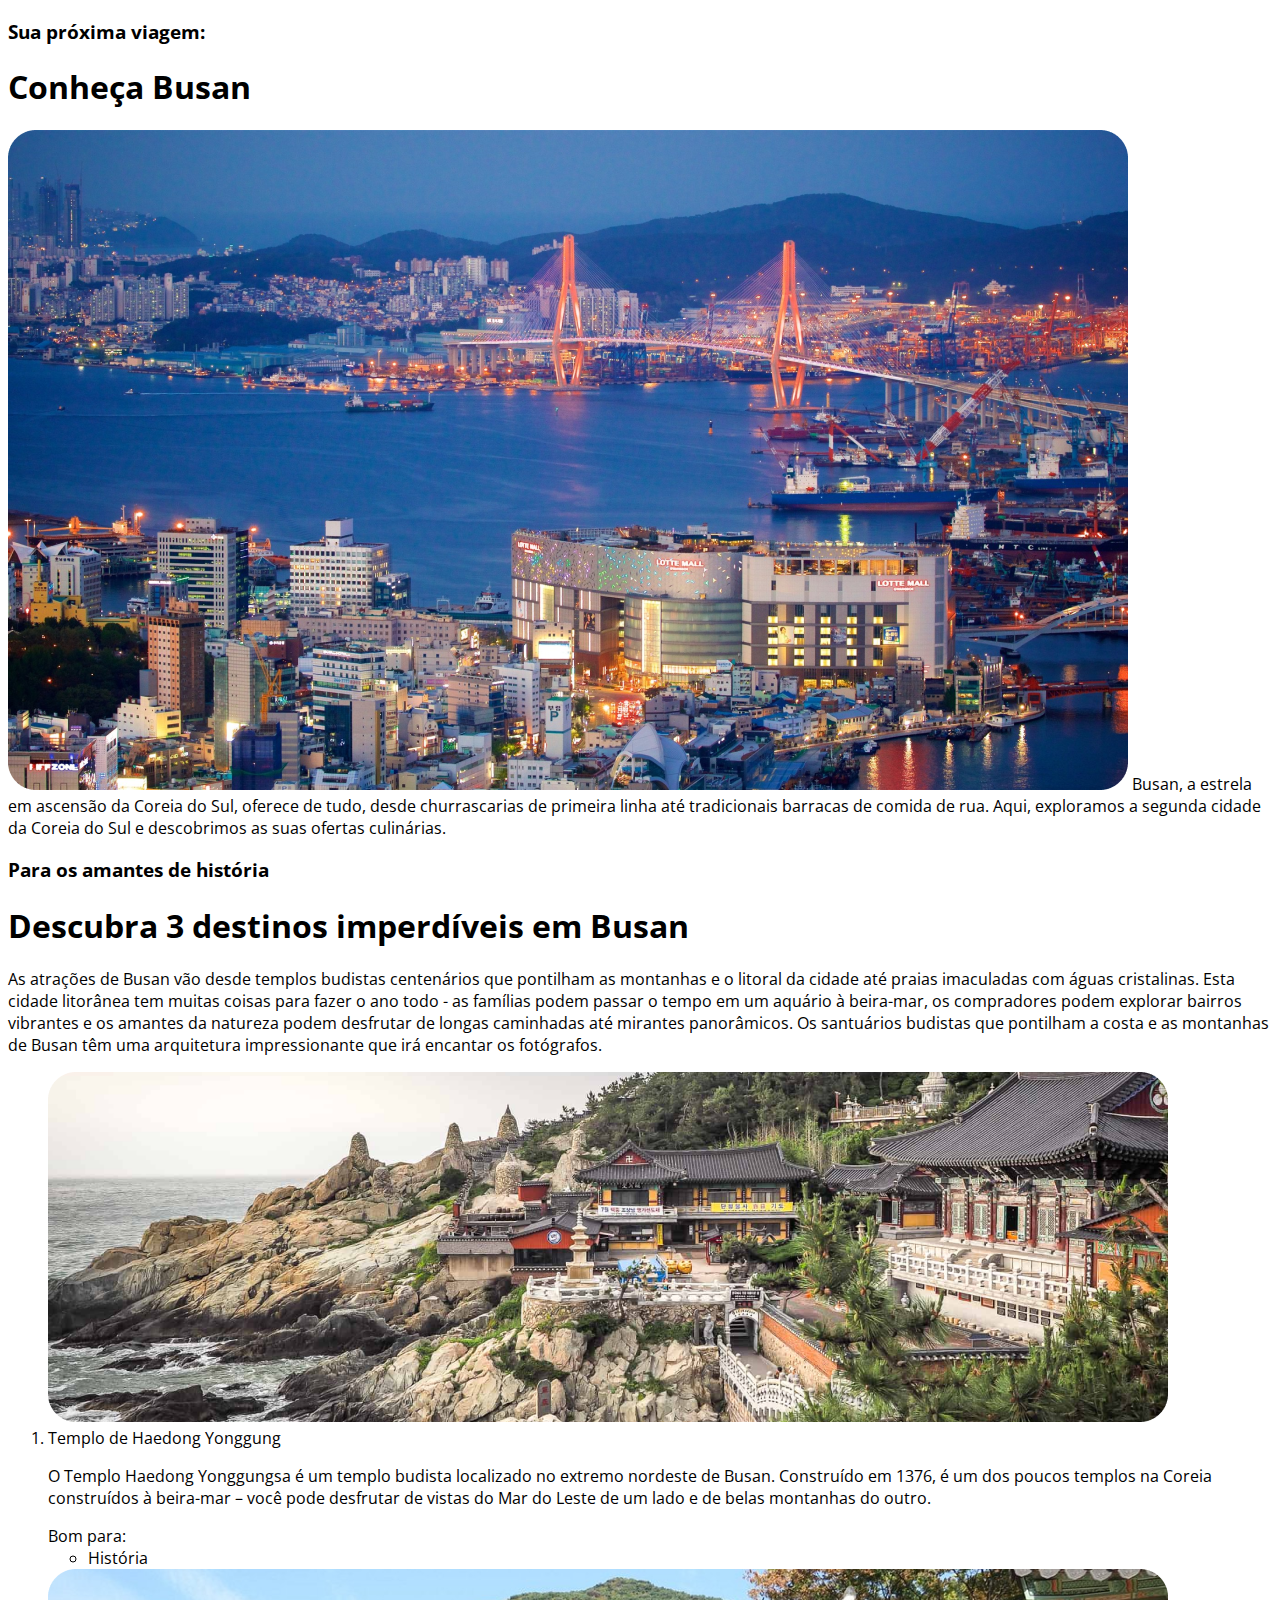
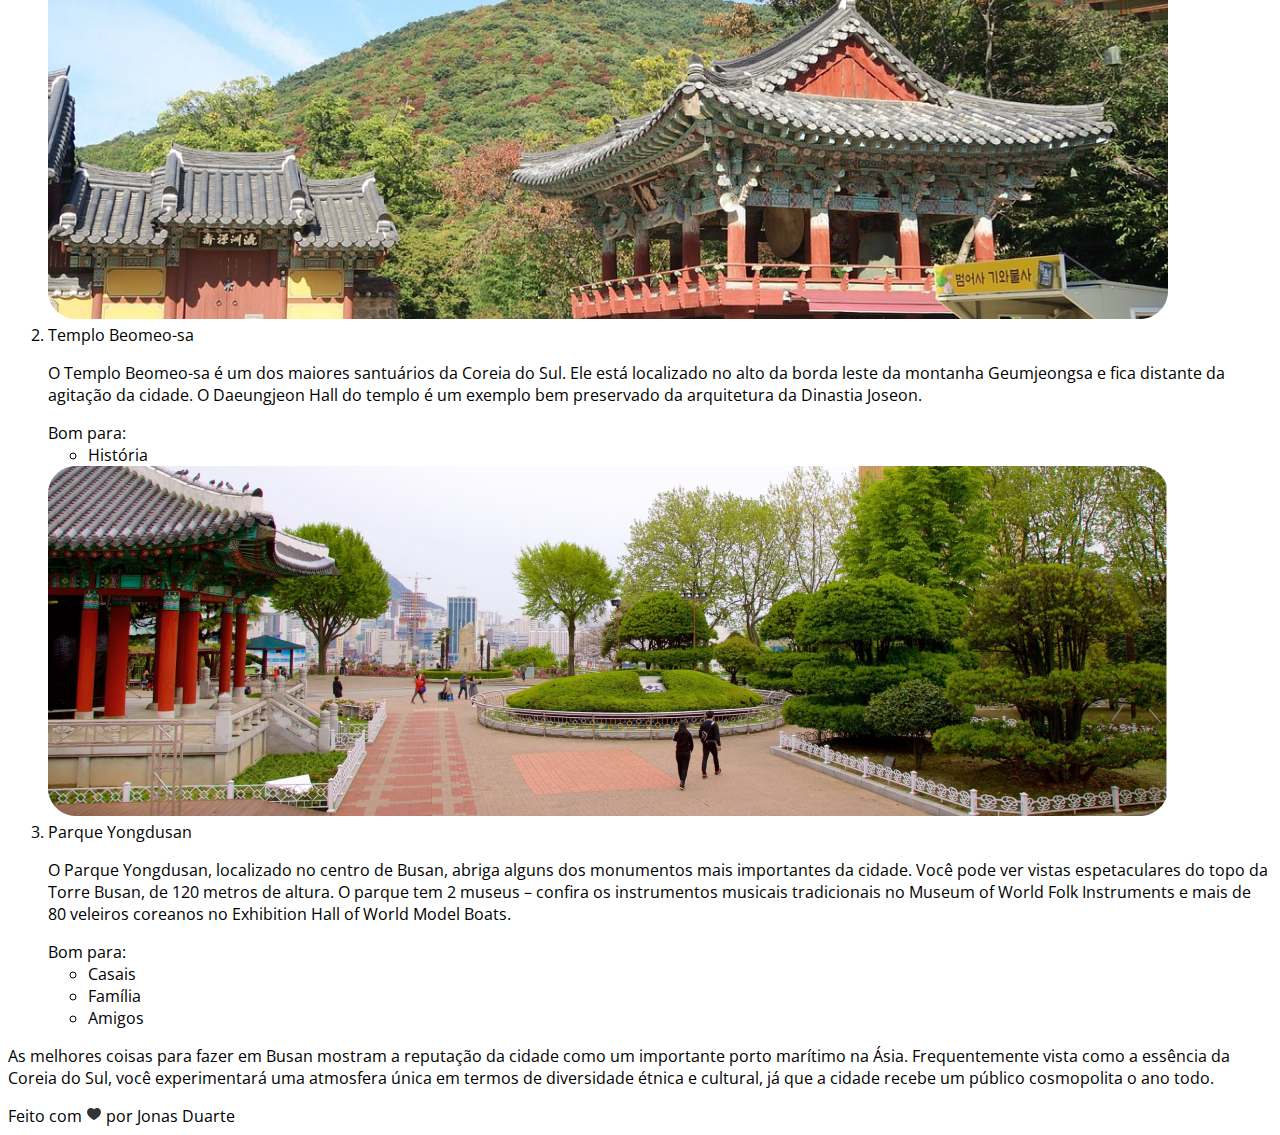
==== projects/Local-turistico/index.html @ b5a3f9f7 "Coteúdo da página" ====
<!DOCTYPE html>
<html lang="pt-br">

<head>
    <meta charset="UTF-8">
    <meta name="viewport" content="width=device-width, initial-scale=1.0">
    <link rel="preconnect" href="https://fonts.googleapis.com">
    <link rel="preconnect" href="https://fonts.gstatic.com" crossorigin>
    <link href="https://fonts.googleapis.com/css2?family=Open+Sans:ital,wght@0,300..800;1,300..800&display=swap"
        rel="stylesheet">
    <link rel="stylesheet" href="stytle.css">
    <title>Local turístico</title>
</head>
<main>
    <section id="tripLocale">
        <h3>Sua próxima viagem:</h3>
        <h1>Conheça Busan</h1>
        <img src="assets/image1.png" alt="Imagem Busan">
        <span>Busan, a estrela em ascensão da Coreia do Sul, oferece de tudo, desde churrascarias de primeira linha até
            tradicionais barracas de comida de rua. Aqui, exploramos a segunda cidade da Coreia do Sul e descobrimos as
            suas ofertas culinárias.</span>
    </section>
    <div id="divider">
        <section id="know">
            <h3>Para os amantes de história</h3>
            <h1>Descubra 3 destinos imperdíveis em Busan</h1>
            <p>As atrações de Busan vão desde templos budistas centenários que pontilham as montanhas e o litoral da
                cidade até praias imaculadas com águas cristalinas. Esta cidade litorânea tem muitas coisas para fazer o
                ano todo - as famílias podem passar o tempo em um aquário à beira-mar, os compradores podem explorar
                bairros vibrantes e os amantes da natureza podem desfrutar de longas caminhadas até mirantes
                panorâmicos.
                Os santuários budistas que pontilham a costa e as montanhas de Busan têm uma arquitetura impressionante
                que irá encantar os fotógrafos.</p>

        </section>

        <ol>
            <img src="assets/image2.png" alt="Imagem Templo de Haedong Yonggung">
            <li>Templo de Haedong Yonggung</li>
            <p>O Templo Haedong Yonggungsa é um templo budista localizado no extremo nordeste de Busan. Construído em
                1376, é um dos poucos templos na Coreia construídos à beira-mar – você pode desfrutar de vistas do Mar
                do Leste de um lado e de belas montanhas do outro. </p>
            <span>Bom para:</span>
            <ul>
                <li>História</li>
            </ul>


            <img src="assets/image3.png" alt="Imagem Templo Beomeo-sa">
            <li>Templo Beomeo-sa</li>
            <p>O Templo Beomeo-sa é um dos maiores santuários da Coreia do Sul. Ele está localizado no alto da borda
                leste da montanha Geumjeongsa e fica distante da agitação da cidade. O Daeungjeon Hall do templo é um
                exemplo bem preservado da arquitetura da Dinastia Joseon.</p>
            <span>Bom para:</span>
            <ul>
                <li>História</li>
            </ul>
            <img src="assets/image4.png" alt="Imagem Parque Yongdusan">
            <li>Parque Yongdusan</li>
            <p>O Parque Yongdusan, localizado no centro de Busan, abriga alguns dos monumentos mais importantes da
                cidade. Você pode ver vistas espetaculares do topo da Torre Busan, de 120 metros de altura. O parque tem
                2 museus – confira os instrumentos musicais tradicionais no Museum of World Folk Instruments e mais de
                80 veleiros coreanos no Exhibition Hall of World Model Boats. </p>
            <span>Bom para:</span>
            <ul>
                <li>Casais</li>
                <li>Família</li>
                <li>Amigos</li>
            </ul>
        </ol>
        <div id="divider">
            <p>As melhores coisas para fazer em Busan mostram a reputação da cidade como um importante porto marítimo na Ásia. Frequentemente vista como a essência da Coreia do Sul, você experimentará uma atmosfera única em termos de diversidade étnica e cultural, já que a cidade recebe um público cosmopolita o ano todo. </p>
        
</main>
<footer>Feito com 
    <img src="assets/ph_heart-fill.svg" alt="Ícone de coração">
     por Jonas Duarte</footer>
<body>

</body>

</html>
---- projects/Local-turistico/stytle.css ----
:root{
    font-family: "Open Sans", sans-serif;
}
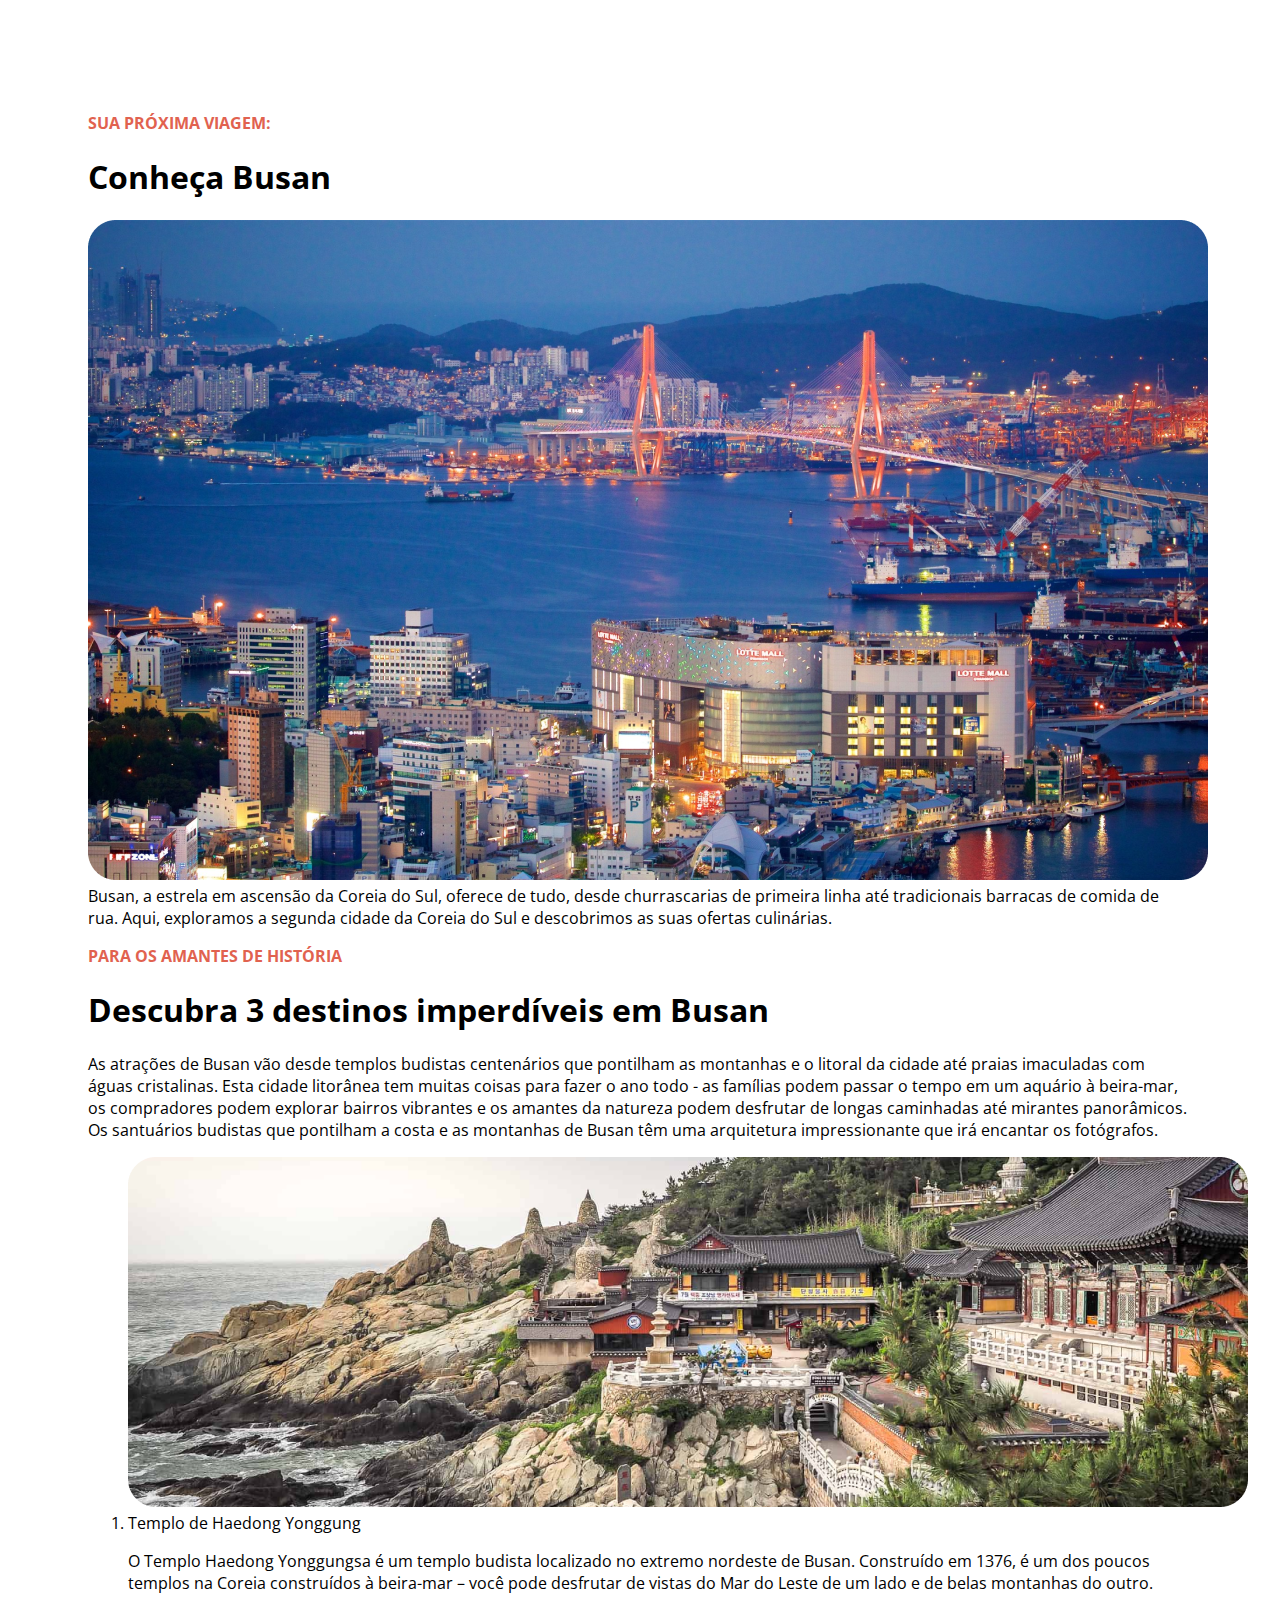
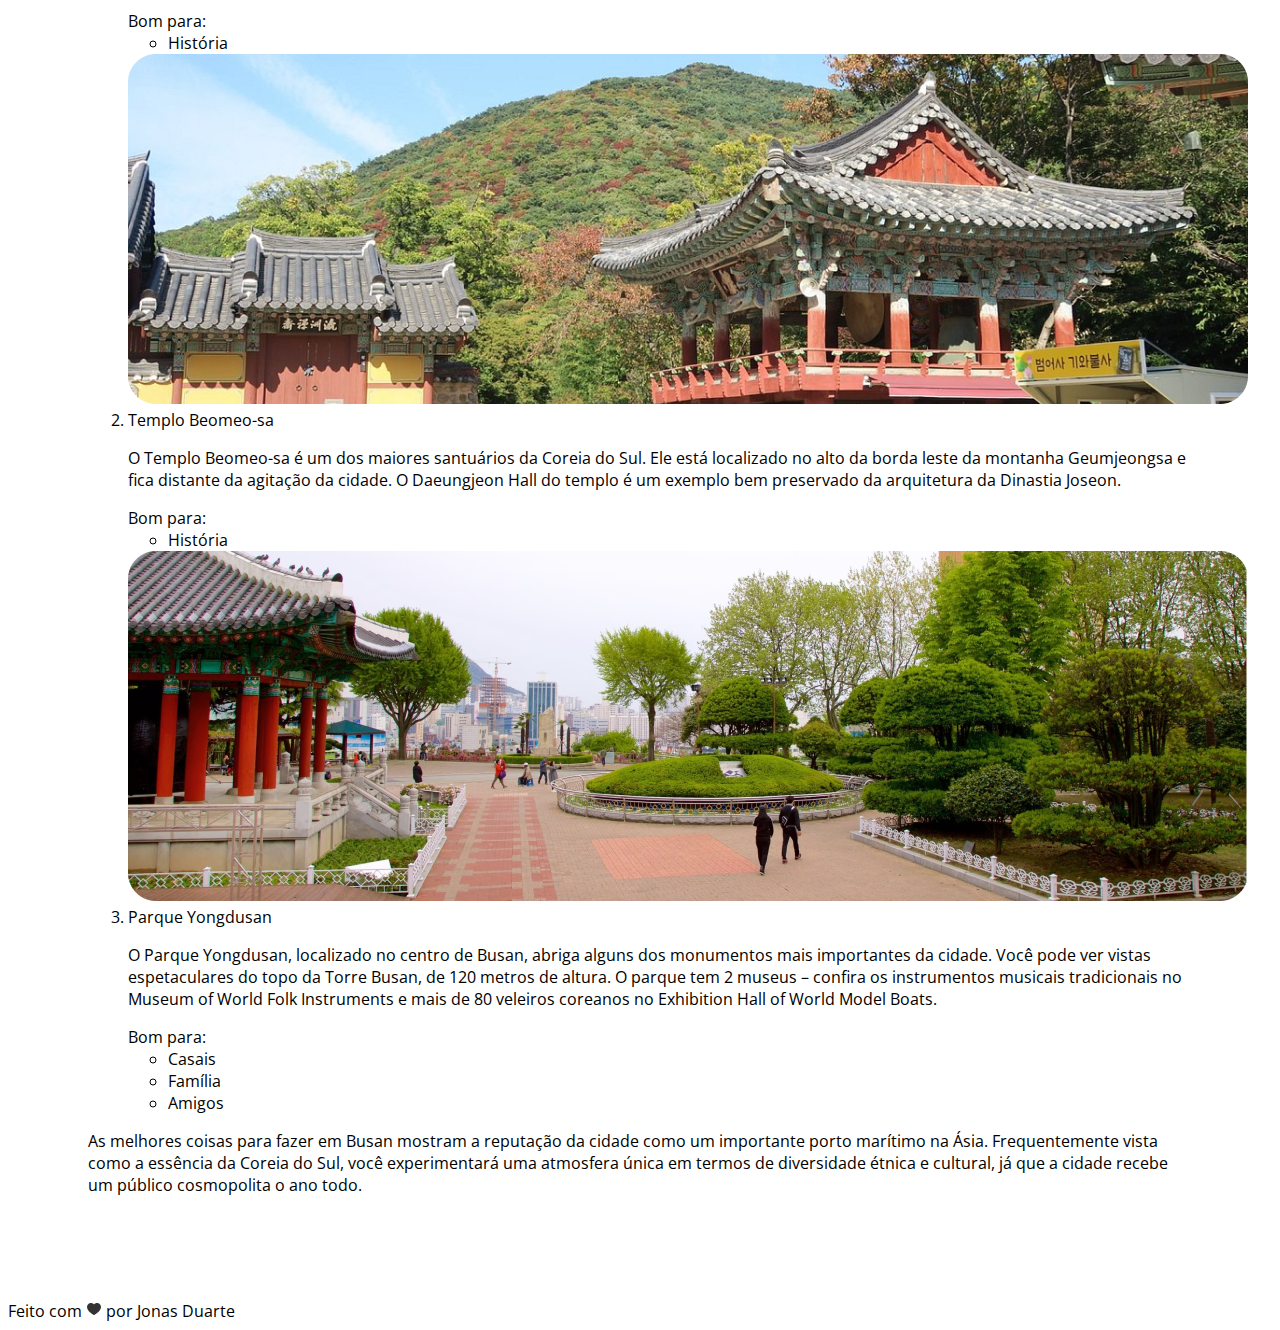
==== commit 0beed5eb: "Cor do h3" ====
--- a/projects/Local-turistico/index.html
+++ b/projects/Local-turistico/index.html
@@ -32,7 +32,7 @@
                 Os santuários budistas que pontilham a costa e as montanhas de Busan têm uma arquitetura impressionante
                 que irá encantar os fotógrafos.</p>
 
-        </section>
+        
 
         <ol>
             <img src="assets/image2.png" alt="Imagem Templo de Haedong Yonggung">
@@ -68,6 +68,7 @@
                 <li>Amigos</li>
             </ul>
         </ol>
+    </section>
         <div id="divider">
             <p>As melhores coisas para fazer em Busan mostram a reputação da cidade como um importante porto marítimo na Ásia. Frequentemente vista como a essência da Coreia do Sul, você experimentará uma atmosfera única em termos de diversidade étnica e cultural, já que a cidade recebe um público cosmopolita o ano todo. </p>
         
--- a/projects/Local-turistico/stytle.css
+++ b/projects/Local-turistico/stytle.css
@@ -1,3 +1,36 @@
-:root{
-    font-family: "Open Sans", sans-serif;
-}+:root {
+  font-family: "Open Sans", sans-serif;
+}
+
+main {
+  padding: 88px 80px;
+  gap: 40px;
+
+}
+
+h3{
+    font-weight: bold;
+    text-transform: uppercase;
+    color: #E1624F;
+    font-size: 16px;
+}
+
+h2{
+        font-weight: bold;
+        color: #E1624F;
+        font-size: 36px;
+
+}
+
+img {
+
+    
+}
+
+#know {
+    gap: 64px;
+}
+
+ol {
+    gap: 48px;
+}
